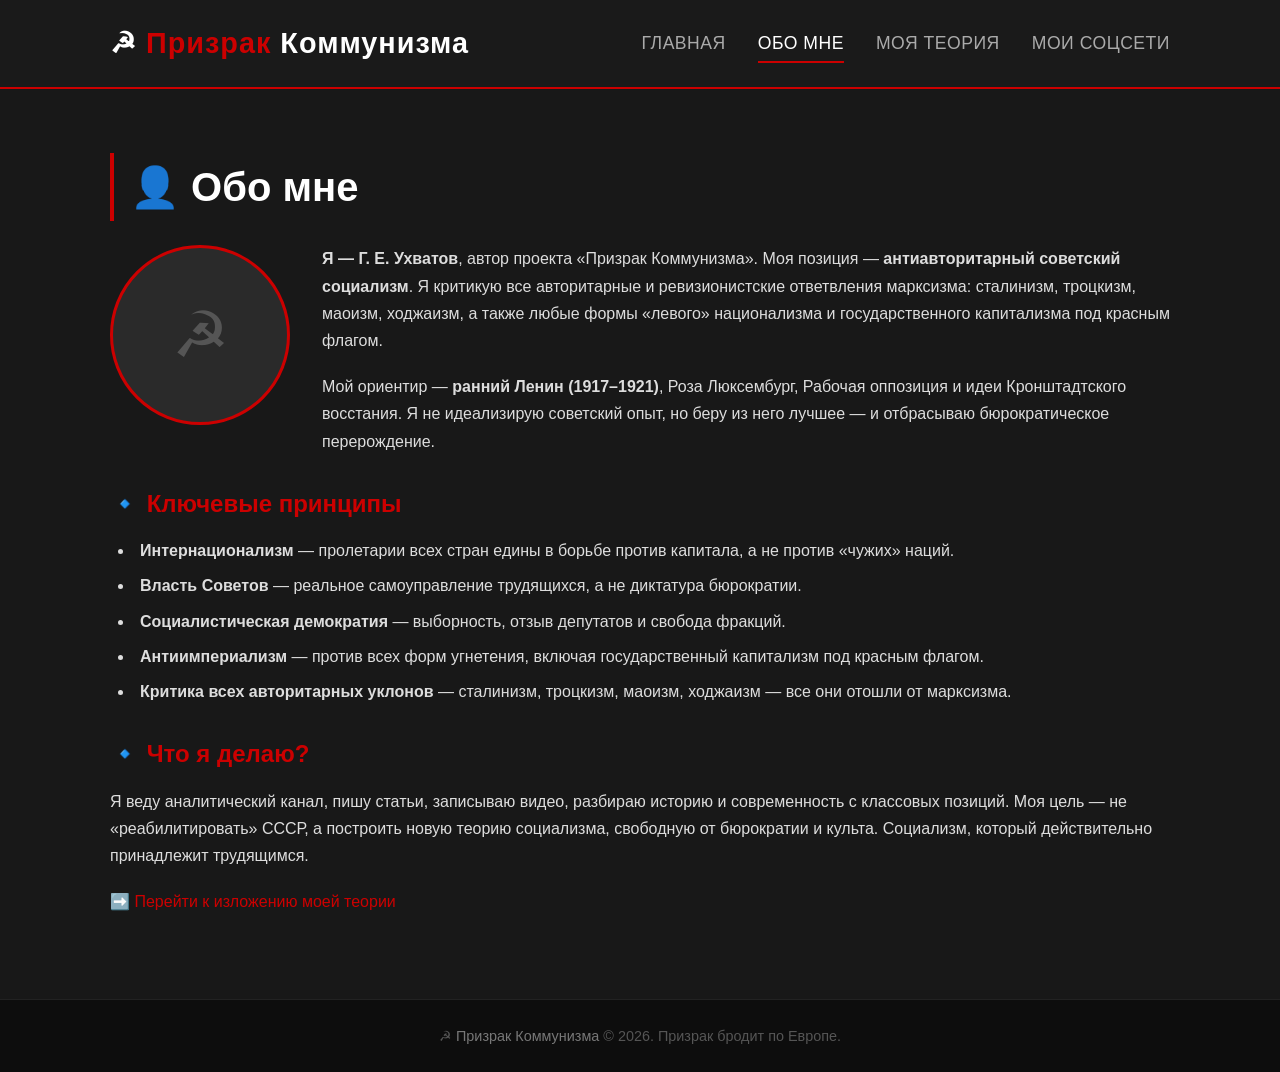
==== about.html @ e0d6574c "Create about.html" ====
<!DOCTYPE html>
<html lang="ru">
<head>
    <meta charset="UTF-8">
    <meta name="viewport" content="width=device-width, initial-scale=1.0">
    <title>Призрак Коммунизма — Обо мне</title>
    <style>
        * { margin: 0; padding: 0; box-sizing: border-box; }
        body {
            font-family: 'Segoe UI', Tahoma, Geneva, Verdana, sans-serif;
            background-color: #111;
            color: #ddd;
            line-height: 1.7;
            min-height: 100vh;
            display: flex;
            flex-direction: column;
        }
        a { color: #cc0000; text-decoration: none; transition: color 0.2s; }
        a:hover { color: #ff3333; text-decoration: underline; }
        .container { max-width: 1100px; margin: 0 auto; padding: 0 20px; }
        .section-title {
            font-size: 2.2rem;
            text-align: center;
            margin-bottom: 2rem;
            color: #fff;
            border-bottom: 3px solid #cc0000;
            padding-bottom: 0.5rem;
            display: inline-block;
        }

        header {
            background-color: #1a1a1a;
            padding: 1.2rem 0;
            border-bottom: 2px solid #cc0000;
            position: sticky;
            top: 0;
            z-index: 100;
        }
        nav {
            display: flex;
            justify-content: space-between;
            align-items: center;
            flex-wrap: wrap;
        }
        .logo { font-size: 1.8rem; font-weight: bold; color: #fff; letter-spacing: 1px; }
        .logo span { color: #cc0000; }
        .nav-links {
            list-style: none;
            display: flex;
            flex-wrap: wrap;
            gap: 2rem;
        }
        .nav-links a {
            color: #aaa;
            font-size: 1.1rem;
            text-transform: uppercase;
            letter-spacing: 0.5px;
            padding: 0.5rem 0;
            border-bottom: 2px solid transparent;
            transition: all 0.2s ease;
        }
        .nav-links a:hover {
            color: #fff;
            border-bottom-color: #cc0000;
            text-decoration: none;
        }
        .nav-links a.active {
            color: #fff;
            border-bottom-color: #cc0000;
        }

        .page-content {
            padding: 4rem 0;
            flex: 1;
            background: #181818;
        }
        .page-content h2 {
            color: #fff;
            font-size: 2.5rem;
            margin-bottom: 1.5rem;
            border-left: 4px solid #cc0000;
            padding-left: 1rem;
        }
        .page-content h3 {
            color: #cc0000;
            margin: 1.8rem 0 0.8rem;
            font-size: 1.5rem;
        }
        .page-content p { margin-bottom: 1.2rem; }
        .page-content ul {
            list-style-position: inside;
            padding-left: 0.5rem;
            margin-bottom: 1rem;
        }
        .page-content ul li { margin-bottom: 0.5rem; }
        .page-content .avatar {
            float: left;
            margin: 0 2rem 1.5rem 0;
            width: 180px;
            border-radius: 50%;
            border: 3px solid #cc0000;
        }
        /* Если картинки нет — показывается заглушка */
        .avatar-placeholder {
            float: left;
            margin: 0 2rem 1.5rem 0;
            width: 180px;
            height: 180px;
            background: #2a2a2a;
            border-radius: 50%;
            border: 3px solid #cc0000;
            display: flex;
            align-items: center;
            justify-content: center;
            color: #555;
            font-size: 4rem;
        }

        footer {
            background-color: #0d0d0d;
            padding: 1.5rem 0;
            text-align: center;
            color: #555;
            font-size: 0.9rem;
            border-top: 1px solid #222;
            margin-top: auto;
        }
        footer a { color: #777; }
        footer a:hover { color: #cc0000; }

        @media (max-width: 768px) {
            .page-content .avatar, .avatar-placeholder {
                float: none;
                margin: 0 auto 1.5rem;
                display: block;
            }
            .nav-links { gap: 1rem; }
            .nav-links a { font-size: 0.9rem; }
            .page-content h2 { font-size: 2rem; }
        }
        @media (max-width: 480px) {
            .page-content .avatar, .avatar-placeholder { width: 120px; height: 120px; }
            .page-content h2 { font-size: 1.6rem; }
        }
    </style>
</head>
<body>

    <header>
        <div class="container">
            <nav>
                <div class="logo">☭ <span>Призрак</span> Коммунизма</div>
                <ul class="nav-links">
                    <li><a href="index.html">Главная</a></li>
                    <li><a href="about.html" class="active">Обо мне</a></li>
                    <li><a href="theory.html">Моя теория</a></li>
                    <li><a href="social.html">Мои соцсети</a></li>
                </ul>
            </nav>
        </div>
    </header>

    <main class="page-content">
        <div class="container">
            <h2>👤 Обо мне</h2>

            <!-- Здесь можно вставить свою фотографию: замени src="images/avatar.jpg" -->
            <img src="images/avatar.jpg" alt="Ухватов" class="avatar" onerror="this.style.display='none'; document.getElementById('avatarFallback').style.display='flex';">
            <div id="avatarFallback" class="avatar-placeholder" style="display:none;">☭</div>

            <p><strong>Я — Г. Е. Ухватов</strong>, автор проекта «Призрак Коммунизма». Моя позиция — <strong>антиавторитарный советский социализм</strong>. Я критикую все авторитарные и ревизионистские ответвления марксизма: сталинизм, троцкизм, маоизм, ходжаизм, а также любые формы «левого» национализма и государственного капитализма под красным флагом.</p>

            <p>Мой ориентир — <strong>ранний Ленин (1917–1921)</strong>, Роза Люксембург, Рабочая оппозиция и идеи Кронштадтского восстания. Я не идеализирую советский опыт, но беру из него лучшее — и отбрасываю бюрократическое перерождение.</p>

            <h3>🔹 Ключевые принципы</h3>
            <ul>
                <li><strong>Интернационализм</strong> — пролетарии всех стран едины в борьбе против капитала, а не против «чужих» наций.</li>
                <li><strong>Власть Советов</strong> — реальное самоуправление трудящихся, а не диктатура бюрократии.</li>
                <li><strong>Социалистическая демократия</strong> — выборность, отзыв депутатов и свобода фракций.</li>
                <li><strong>Антиимпериализм</strong> — против всех форм угнетения, включая государственный капитализм под красным флагом.</li>
                <li><strong>Критика всех авторитарных уклонов</strong> — сталинизм, троцкизм, маоизм, ходжаизм — все они отошли от марксизма.</li>
            </ul>

            <h3>🔹 Что я делаю?</h3>
            <p>Я веду аналитический канал, пишу статьи, записываю видео, разбираю историю и современность с классовых позиций. Моя цель — не «реабилитировать» СССР, а построить новую теорию социализма, свободную от бюрократии и культа. Социализм, который действительно принадлежит трудящимся.</p>

            <p><a href="theory.html">➡️ Перейти к изложению моей теории</a></p>
        </div>
    </main>

    <footer>
        <div class="container">
            <p>☭ <a href="index.html">Призрак Коммунизма</a> © 2026. Призрак бродит по Европе.</p>
        </div>
    </footer>

</body>
</html>
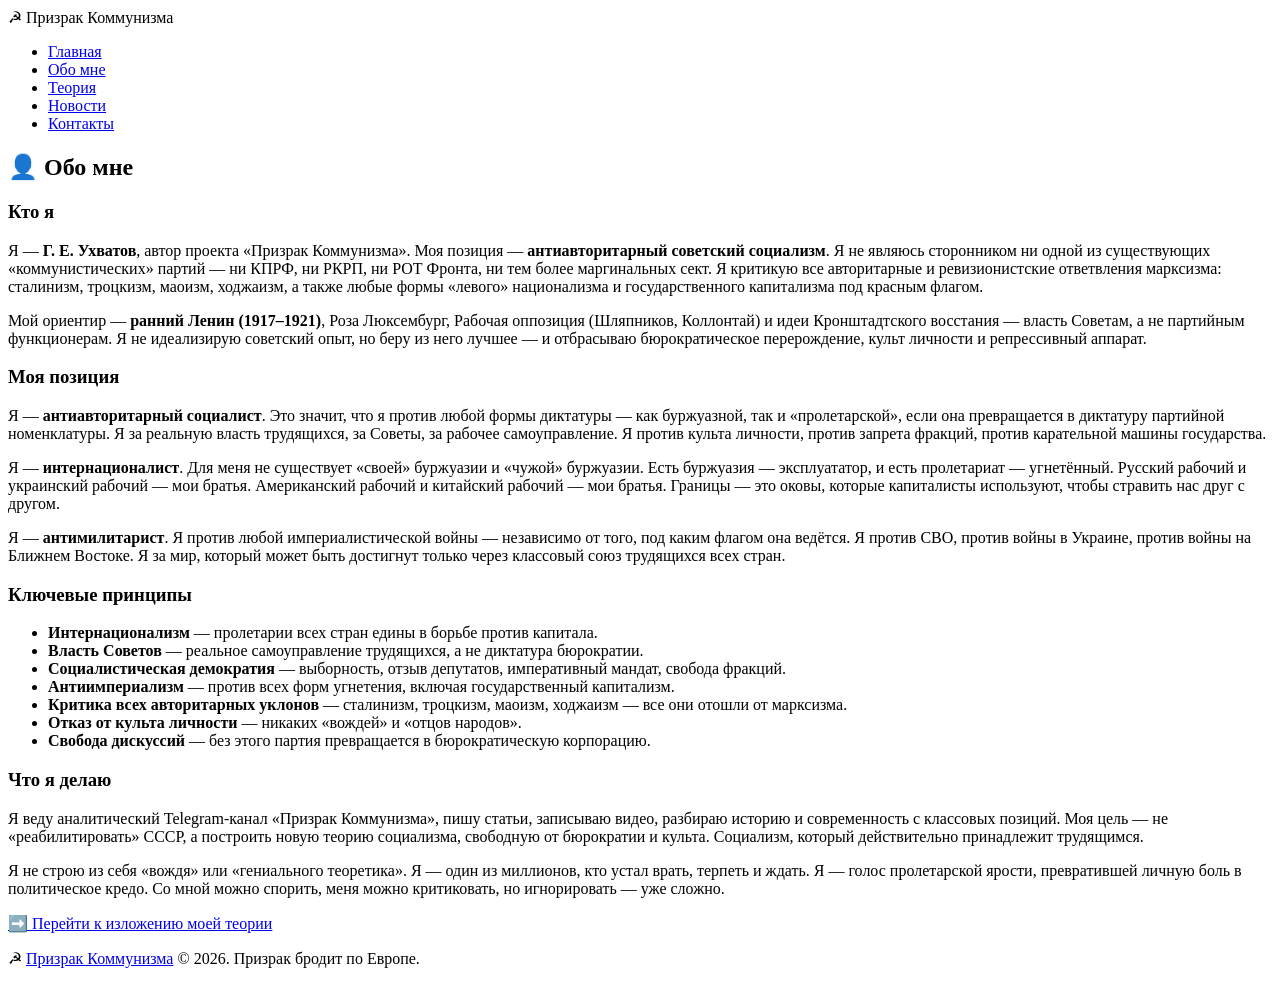
==== commit dee9ce6c: "Update about.html" ====
--- a/about.html
+++ b/about.html
@@ -4,195 +4,66 @@
     <meta charset="UTF-8">
     <meta name="viewport" content="width=device-width, initial-scale=1.0">
     <title>Призрак Коммунизма — Обо мне</title>
-    <style>
-        * { margin: 0; padding: 0; box-sizing: border-box; }
-        body {
-            font-family: 'Segoe UI', Tahoma, Geneva, Verdana, sans-serif;
-            background-color: #111;
-            color: #ddd;
-            line-height: 1.7;
-            min-height: 100vh;
-            display: flex;
-            flex-direction: column;
-        }
-        a { color: #cc0000; text-decoration: none; transition: color 0.2s; }
-        a:hover { color: #ff3333; text-decoration: underline; }
-        .container { max-width: 1100px; margin: 0 auto; padding: 0 20px; }
-        .section-title {
-            font-size: 2.2rem;
-            text-align: center;
-            margin-bottom: 2rem;
-            color: #fff;
-            border-bottom: 3px solid #cc0000;
-            padding-bottom: 0.5rem;
-            display: inline-block;
-        }
-
-        header {
-            background-color: #1a1a1a;
-            padding: 1.2rem 0;
-            border-bottom: 2px solid #cc0000;
-            position: sticky;
-            top: 0;
-            z-index: 100;
-        }
-        nav {
-            display: flex;
-            justify-content: space-between;
-            align-items: center;
-            flex-wrap: wrap;
-        }
-        .logo { font-size: 1.8rem; font-weight: bold; color: #fff; letter-spacing: 1px; }
-        .logo span { color: #cc0000; }
-        .nav-links {
-            list-style: none;
-            display: flex;
-            flex-wrap: wrap;
-            gap: 2rem;
-        }
-        .nav-links a {
-            color: #aaa;
-            font-size: 1.1rem;
-            text-transform: uppercase;
-            letter-spacing: 0.5px;
-            padding: 0.5rem 0;
-            border-bottom: 2px solid transparent;
-            transition: all 0.2s ease;
-        }
-        .nav-links a:hover {
-            color: #fff;
-            border-bottom-color: #cc0000;
-            text-decoration: none;
-        }
-        .nav-links a.active {
-            color: #fff;
-            border-bottom-color: #cc0000;
-        }
-
-        .page-content {
-            padding: 4rem 0;
-            flex: 1;
-            background: #181818;
-        }
-        .page-content h2 {
-            color: #fff;
-            font-size: 2.5rem;
-            margin-bottom: 1.5rem;
-            border-left: 4px solid #cc0000;
-            padding-left: 1rem;
-        }
-        .page-content h3 {
-            color: #cc0000;
-            margin: 1.8rem 0 0.8rem;
-            font-size: 1.5rem;
-        }
-        .page-content p { margin-bottom: 1.2rem; }
-        .page-content ul {
-            list-style-position: inside;
-            padding-left: 0.5rem;
-            margin-bottom: 1rem;
-        }
-        .page-content ul li { margin-bottom: 0.5rem; }
-        .page-content .avatar {
-            float: left;
-            margin: 0 2rem 1.5rem 0;
-            width: 180px;
-            border-radius: 50%;
-            border: 3px solid #cc0000;
-        }
-        /* Если картинки нет — показывается заглушка */
-        .avatar-placeholder {
-            float: left;
-            margin: 0 2rem 1.5rem 0;
-            width: 180px;
-            height: 180px;
-            background: #2a2a2a;
-            border-radius: 50%;
-            border: 3px solid #cc0000;
-            display: flex;
-            align-items: center;
-            justify-content: center;
-            color: #555;
-            font-size: 4rem;
-        }
-
-        footer {
-            background-color: #0d0d0d;
-            padding: 1.5rem 0;
-            text-align: center;
-            color: #555;
-            font-size: 0.9rem;
-            border-top: 1px solid #222;
-            margin-top: auto;
-        }
-        footer a { color: #777; }
-        footer a:hover { color: #cc0000; }
-
-        @media (max-width: 768px) {
-            .page-content .avatar, .avatar-placeholder {
-                float: none;
-                margin: 0 auto 1.5rem;
-                display: block;
-            }
-            .nav-links { gap: 1rem; }
-            .nav-links a { font-size: 0.9rem; }
-            .page-content h2 { font-size: 2rem; }
-        }
-        @media (max-width: 480px) {
-            .page-content .avatar, .avatar-placeholder { width: 120px; height: 120px; }
-            .page-content h2 { font-size: 1.6rem; }
-        }
-    </style>
+    <link rel="stylesheet" href="style.css">
 </head>
 <body>
 
-    <header>
-        <div class="container">
-            <nav>
-                <div class="logo">☭ <span>Призрак</span> Коммунизма</div>
-                <ul class="nav-links">
-                    <li><a href="index.html">Главная</a></li>
-                    <li><a href="about.html" class="active">Обо мне</a></li>
-                    <li><a href="theory.html">Моя теория</a></li>
-                    <li><a href="social.html">Мои соцсети</a></li>
-                </ul>
-            </nav>
-        </div>
-    </header>
+<header>
+    <div class="container">
+        <nav>
+            <div class="logo">☭ <span>Призрак</span> Коммунизма</div>
+            <ul class="nav-links">
+                <li><a href="index.html">Главная</a></li>
+                <li><a href="about.html" class="active">Обо мне</a></li>
+                <li><a href="theory.html">Теория</a></li>
+                <li><a href="news.html">Новости</a></li>
+                <li><a href="social.html">Контакты</a></li>
+            </ul>
+        </nav>
+    </div>
+</header>
 
-    <main class="page-content">
-        <div class="container">
-            <h2>👤 Обо мне</h2>
+<main class="page-content">
+    <div class="container">
+        <h2>👤 Обо мне</h2>
 
-            <!-- Здесь можно вставить свою фотографию: замени src="images/avatar.jpg" -->
-            <img src="images/avatar.jpg" alt="Ухватов" class="avatar" onerror="this.style.display='none'; document.getElementById('avatarFallback').style.display='flex';">
-            <div id="avatarFallback" class="avatar-placeholder" style="display:none;">☭</div>
+        <h3>Кто я</h3>
+        <p>Я — <strong>Г. Е. Ухватов</strong>, автор проекта «Призрак Коммунизма». Моя позиция — <strong>антиавторитарный советский социализм</strong>. Я не являюсь сторонником ни одной из существующих «коммунистических» партий — ни КПРФ, ни РКРП, ни РОТ Фронта, ни тем более маргинальных сект. Я критикую все авторитарные и ревизионистские ответвления марксизма: сталинизм, троцкизм, маоизм, ходжаизм, а также любые формы «левого» национализма и государственного капитализма под красным флагом.</p>
 
-            <p><strong>Я — Г. Е. Ухватов</strong>, автор проекта «Призрак Коммунизма». Моя позиция — <strong>антиавторитарный советский социализм</strong>. Я критикую все авторитарные и ревизионистские ответвления марксизма: сталинизм, троцкизм, маоизм, ходжаизм, а также любые формы «левого» национализма и государственного капитализма под красным флагом.</p>
+        <p>Мой ориентир — <strong>ранний Ленин (1917–1921)</strong>, Роза Люксембург, Рабочая оппозиция (Шляпников, Коллонтай) и идеи Кронштадтского восстания — власть Советам, а не партийным функционерам. Я не идеализирую советский опыт, но беру из него лучшее — и отбрасываю бюрократическое перерождение, культ личности и репрессивный аппарат.</p>
 
-            <p>Мой ориентир — <strong>ранний Ленин (1917–1921)</strong>, Роза Люксембург, Рабочая оппозиция и идеи Кронштадтского восстания. Я не идеализирую советский опыт, но беру из него лучшее — и отбрасываю бюрократическое перерождение.</p>
+        <h3>Моя позиция</h3>
+        <p>Я — <strong>антиавторитарный социалист</strong>. Это значит, что я против любой формы диктатуры — как буржуазной, так и «пролетарской», если она превращается в диктатуру партийной номенклатуры. Я за реальную власть трудящихся, за Советы, за рабочее самоуправление. Я против культа личности, против запрета фракций, против карательной машины государства.</p>
 
-            <h3>🔹 Ключевые принципы</h3>
-            <ul>
-                <li><strong>Интернационализм</strong> — пролетарии всех стран едины в борьбе против капитала, а не против «чужих» наций.</li>
-                <li><strong>Власть Советов</strong> — реальное самоуправление трудящихся, а не диктатура бюрократии.</li>
-                <li><strong>Социалистическая демократия</strong> — выборность, отзыв депутатов и свобода фракций.</li>
-                <li><strong>Антиимпериализм</strong> — против всех форм угнетения, включая государственный капитализм под красным флагом.</li>
-                <li><strong>Критика всех авторитарных уклонов</strong> — сталинизм, троцкизм, маоизм, ходжаизм — все они отошли от марксизма.</li>
-            </ul>
+        <p>Я — <strong>интернационалист</strong>. Для меня не существует «своей» буржуазии и «чужой» буржуазии. Есть буржуазия — эксплуататор, и есть пролетариат — угнетённый. Русский рабочий и украинский рабочий — мои братья. Американский рабочий и китайский рабочий — мои братья. Границы — это оковы, которые капиталисты используют, чтобы стравить нас друг с другом.</p>
 
-            <h3>🔹 Что я делаю?</h3>
-            <p>Я веду аналитический канал, пишу статьи, записываю видео, разбираю историю и современность с классовых позиций. Моя цель — не «реабилитировать» СССР, а построить новую теорию социализма, свободную от бюрократии и культа. Социализм, который действительно принадлежит трудящимся.</p>
+        <p>Я — <strong>антимилитарист</strong>. Я против любой империалистической войны — независимо от того, под каким флагом она ведётся. Я против СВО, против войны в Украине, против войны на Ближнем Востоке. Я за мир, который может быть достигнут только через классовый союз трудящихся всех стран.</p>
 
-            <p><a href="theory.html">➡️ Перейти к изложению моей теории</a></p>
-        </div>
-    </main>
+        <h3>Ключевые принципы</h3>
+        <ul>
+            <li><strong>Интернационализм</strong> — пролетарии всех стран едины в борьбе против капитала.</li>
+            <li><strong>Власть Советов</strong> — реальное самоуправление трудящихся, а не диктатура бюрократии.</li>
+            <li><strong>Социалистическая демократия</strong> — выборность, отзыв депутатов, императивный мандат, свобода фракций.</li>
+            <li><strong>Антиимпериализм</strong> — против всех форм угнетения, включая государственный капитализм.</li>
+            <li><strong>Критика всех авторитарных уклонов</strong> — сталинизм, троцкизм, маоизм, ходжаизм — все они отошли от марксизма.</li>
+            <li><strong>Отказ от культа личности</strong> — никаких «вождей» и «отцов народов».</li>
+            <li><strong>Свобода дискуссий</strong> — без этого партия превращается в бюрократическую корпорацию.</li>
+        </ul>
 
-    <footer>
-        <div class="container">
-            <p>☭ <a href="index.html">Призрак Коммунизма</a> © 2026. Призрак бродит по Европе.</p>
-        </div>
-    </footer>
+        <h3>Что я делаю</h3>
+        <p>Я веду аналитический Telegram-канал «Призрак Коммунизма», пишу статьи, записываю видео, разбираю историю и современность с классовых позиций. Моя цель — не «реабилитировать» СССР, а построить новую теорию социализма, свободную от бюрократии и культа. Социализм, который действительно принадлежит трудящимся.</p>
+
+        <p>Я не строю из себя «вождя» или «гениального теоретика». Я — один из миллионов, кто устал врать, терпеть и ждать. Я — голос пролетарской ярости, превратившей личную боль в политическое кредо. Со мной можно спорить, меня можно критиковать, но игнорировать — уже сложно.</p>
+
+        <p><a href="theory.html">➡️ Перейти к изложению моей теории</a></p>
+    </div>
+</main>
+
+<footer>
+    <div class="container">
+        <p>☭ <a href="index.html">Призрак Коммунизма</a> © 2026. Призрак бродит по Европе.</p>
+    </div>
+</footer>
 
 </body>
 </html>
